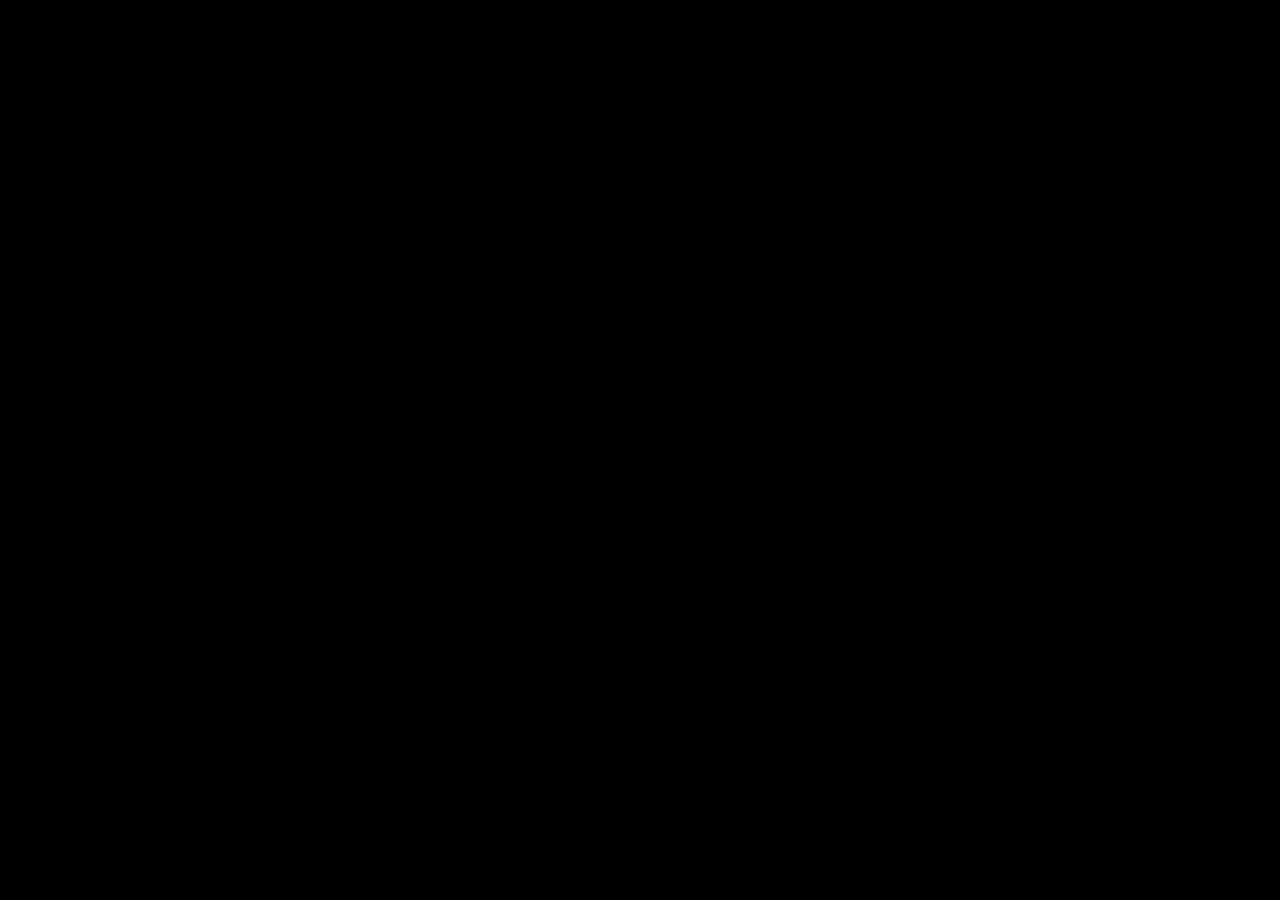
==== Weather App/index.html @ 96bf2ae1 "Add files via upload" ====
<!DOCTYPE html>
<html lang="en">
<head>
    <meta charset="UTF-8">
    <meta name="viewport" content="width=device-width, initial-scale=1.0">
    <title>Document</title>
    <link rel="stylesheet" href="style.css">
</head>
<body>
    
</body>
</html>
---- Weather App/style.css ----
*{
    margin: auto;
    padding: 0;
    font-family: 'Poppins', sans-serif;
    box-sizing: border-box;
}

body{
    background-color: black;
}
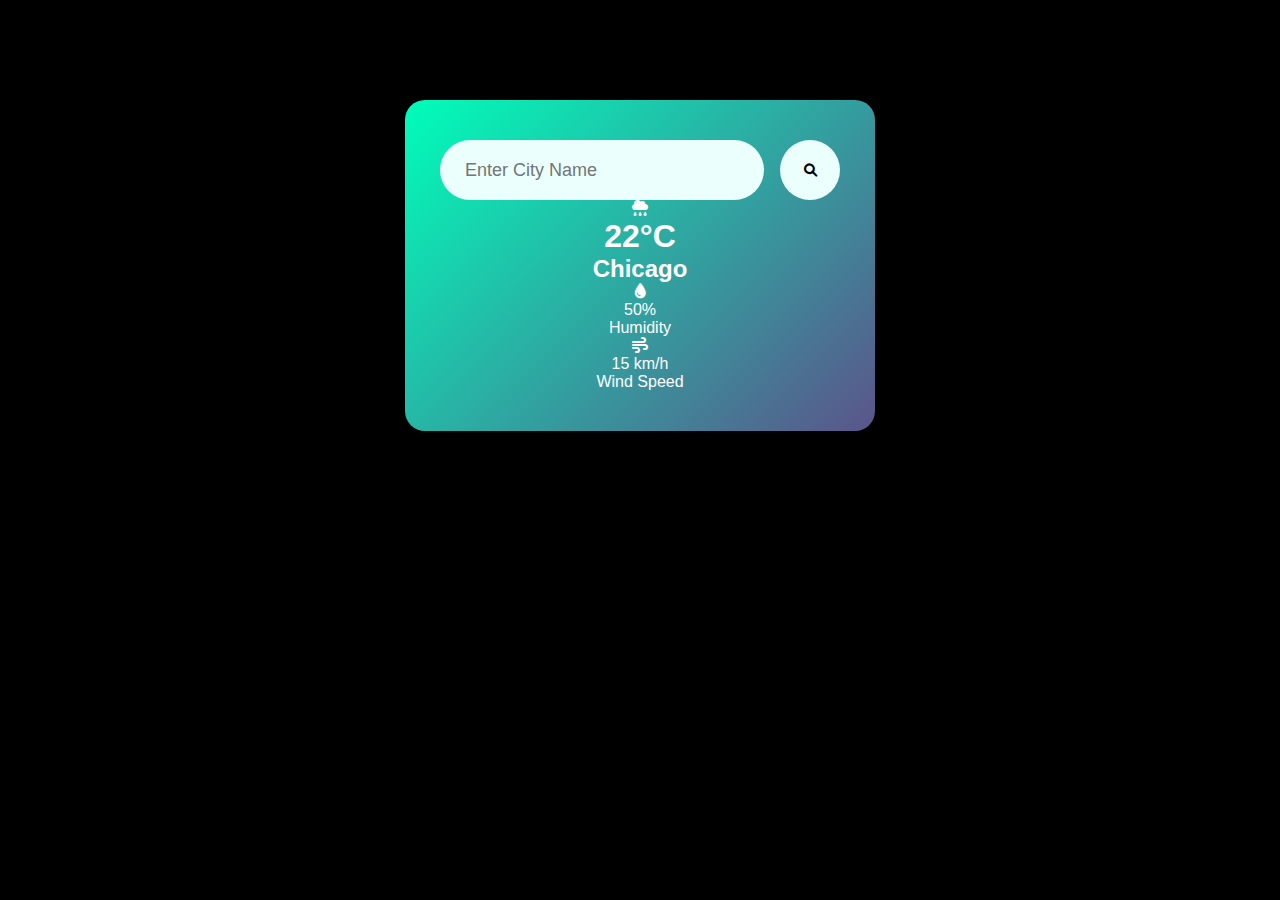
==== commit 3e1f24bc: "initial divs" ====
--- a/Weather App/index.html
+++ b/Weather App/index.html
@@ -5,8 +5,36 @@
     <meta name="viewport" content="width=device-width, initial-scale=1.0">
     <title>Document</title>
     <link rel="stylesheet" href="style.css">
+    <link rel="stylesheet" href="https://cdnjs.cloudflare.com/ajax/libs/font-awesome/6.0.0-beta3/css/all.min.css">
 </head>
 <body>
+<div class="card" >
+    <div class="search">
+        <input type="text" placeholder="Enter City Name" spellcheck="false">
+        <button><i class="fa-solid fa-magnifying-glass"></i></button>
+    </div>
+    <div class="weather">
+        <i class="fa-solid fa-cloud-rain" class="weather-icon"></i>
+        <h1 class="temp">22°C</h1>
+        <h2 class="city">Chicago</h2>
+        <div class="details">
+            <div class="col">
+                <i class="fa-solid fa-droplet"></i>
+                <div>
+                    <p class="humidity">50%</p>
+                    <p>Humidity</p>
+                </div>
+            </div>
+            <div class="col">
+                <i class="fa-solid fa-wind"></i>
+                <div>
+                    <p class="wind">15 km/h</p>
+                    <p>Wind Speed</p>
+                </div>
+            </div>
+        </div>
+    </div>
+</div>
     
 </body>
-</html>+</html>
--- a/Weather App/style.css
+++ b/Weather App/style.css
@@ -1,5 +1,5 @@
 *{
-    margin: auto;
+    margin: 0;
     padding: 0;
     font-family: 'Poppins', sans-serif;
     box-sizing: border-box;
@@ -7,4 +7,54 @@
 
 body{
     background-color: black;
+}
+
+.card{
+    width: 90%;
+    max-width: 470px;
+    background: linear-gradient(135deg, #00feba, #5b548a);
+    color: #fff;
+    margin: 100px auto 0;
+    border-radius: 20px;
+    padding: 40px 35px;
+    text-align: center;
+}
+
+.search{
+    width:100%;
+    display: flex;
+    align-items: center;
+    justify-content: space-between;
+}
+
+.search input{
+    border: 0;
+    outline: 0;
+    background: #ebfffc;
+    color: #555;
+    padding: 10px 25px;
+    height: 60px;
+    border-radius: 30px;
+    flex: 1;
+    margin-right: 16px;
+    font-size: 18px;    
+}
+
+.search button{
+    border: 0;
+    outline: 0;
+    background: #ebfffc;
+    border-radius: 50%;
+    width: 60px;
+    height: 60px;
+    cursor: pointer;
+}
+
+.search button img{
+    width: 16px;
+}
+
+.weather-icon{
+    height: 120px;
+    margin-bottom: 20px;
 }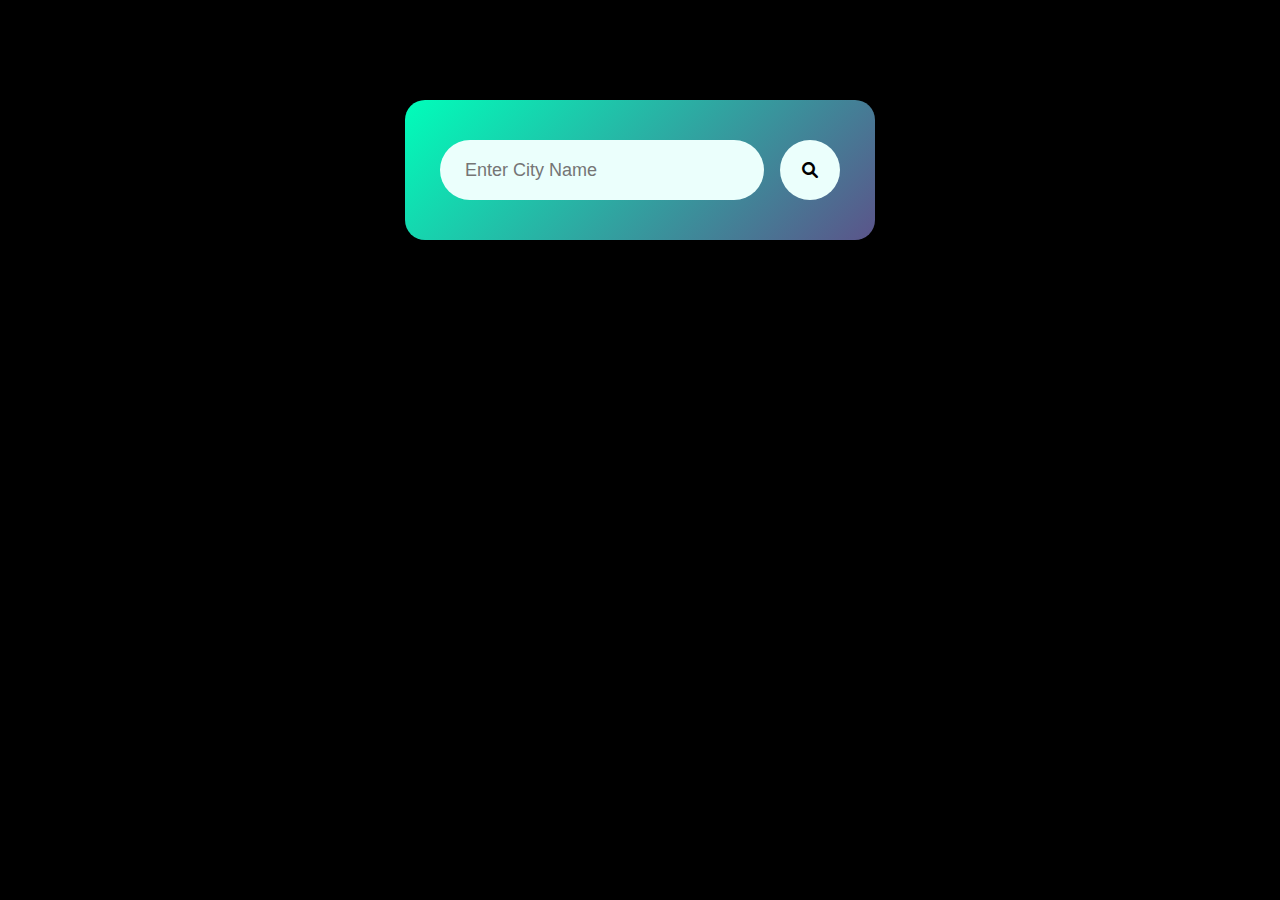
==== commit ec1ea707: "Added forecast capability" ====
--- a/Weather App/index.html
+++ b/Weather App/index.html
@@ -3,38 +3,178 @@
 <head>
     <meta charset="UTF-8">
     <meta name="viewport" content="width=device-width, initial-scale=1.0">
-    <title>Document</title>
+    <title>Weather App</title>
     <link rel="stylesheet" href="style.css">
     <link rel="stylesheet" href="https://cdnjs.cloudflare.com/ajax/libs/font-awesome/6.0.0-beta3/css/all.min.css">
 </head>
 <body>
-<div class="card" >
-    <div class="search">
-        <input type="text" placeholder="Enter City Name" spellcheck="false">
-        <button><i class="fa-solid fa-magnifying-glass"></i></button>
-    </div>
-    <div class="weather">
-        <i class="fa-solid fa-cloud-rain" class="weather-icon"></i>
-        <h1 class="temp">22°C</h1>
-        <h2 class="city">Chicago</h2>
-        <div class="details">
-            <div class="col">
-                <i class="fa-solid fa-droplet"></i>
-                <div>
-                    <p class="humidity">50%</p>
-                    <p>Humidity</p>
+    <div class="card">
+        <div class="search">
+            <input type="text" placeholder="Enter City Name" spellcheck="false">
+            <button><i class="fa-solid fa-magnifying-glass"></i></button>
+        </div>
+        <div class="weather" style="display: none;">
+            <i class="fa-solid fa-cloud-rain weather-icon"></i>
+            <h1 class="temp">22°C</h1>
+            <h2 class="city">Chicago</h2>
+            <div class="details">
+                <div class="col">
+                    <i class="fa-solid fa-droplet"></i>
+                    <div>
+                        <p class="humidity">50%</p>
+                        <p>Humidity</p>
+                    </div>
+                </div>
+                <div class="col">
+                    <i class="fa-solid fa-wind"></i>
+                    <div>
+                        <p class="wind">15 km/h</p>
+                        <p>Wind Speed</p>
+                    </div>
                 </div>
             </div>
-            <div class="col">
-                <i class="fa-solid fa-wind"></i>
-                <div>
-                    <p class="wind">15 km/h</p>
-                    <p>Wind Speed</p>
-                </div>
+            <div class="forecast">
+                <h3>5-Day Forecast</h3>
+                <div class="forecast-container"></div>
+            </div>
+            <div class="advice">
+                <h3>Weather Advice</h3>
+                <p class="advice-text"></p>
             </div>
         </div>
     </div>
-</div>
-    
+
+    <script>
+        const apiKey = "063bb3f17cf699dffe09544868e71288";
+        const apiUrl = "https://api.openweathermap.org/data/2.5/weather?units=metric&q=";
+        const forecastUrl = "https://api.openweathermap.org/data/2.5/forecast?units=metric&q=";
+
+        const searchBox = document.querySelector(".search input");
+        const searchBtn = document.querySelector(".search button");
+        const weatherIcon = document.querySelector(".weather-icon");
+        const weatherDiv = document.querySelector(".weather");
+        const forecastContainer = document.querySelector(".forecast-container");
+        const adviceText = document.querySelector(".advice-text"); // Fixed variable name
+
+        function getWeatherAdvice(temp, condition) {
+            let advice = "";
+
+            // Temperature based advice 
+            if (temp <= 0) {
+                advice += "❄️ It's freezing! Wear warm layers, gloves, and a heavy coat. Stay indoors when possible.\n";
+            } else if (temp <= 10) {
+                advice += "🧥 It's cold. Wear a warm coat and consider a scarf and gloves.\n";
+            } else if (temp <= 20) {
+                advice += "👕 Mild temperatures. A light jacket or sweater should be comfortable.\n";
+            } else if (temp <= 30) {
+                advice += "☀️ Warm weather! Light clothing is recommended. Stay hydrated.\n";
+            } else { 
+                advice += "🔥 Very hot! Wear light, breathable clothing. Stay hydrated and avoid extended sun exposure.\n"; // Fixed duplicate += 
+            }
+            
+            // Condition-based advice
+            switch(condition.toLowerCase()) {
+                case 'rain':
+                    advice += "☔ Bring an umbrella and wear waterproof shoes.\n";
+                    break;
+                case 'snow':
+                    advice += "❄️ Watch for icy conditions. Wear non-slip boots.\n";
+                    break; // Added missing break
+                case 'thunderstorm':
+                    advice += "⚡ Stay indoors if possible as well as Avoid open areas.\n";
+                    break; // Added missing break
+                case 'clear':
+                    advice += "😎 Its a Good day for outdoor activities! Don't forget your sunscreen!";
+                    break;
+            }
+
+            return advice;
+        }
+
+        function getWeatherIcon(condition) {
+            switch(condition.toLowerCase()) { // Added toLowerCase() for consistency
+                case 'clouds': return "fa-cloud";
+                case 'clear': return "fa-sun";
+                case 'rain': return "fa-cloud-rain";
+                case 'drizzle': return "fa-cloud-rain";
+                case 'mist': return "fa-smog";
+                case 'snow': return "fa-snowflake";
+                case 'thunderstorm': return "fa-bolt";
+                default: return "fa-cloud";
+            }
+        }
+
+        async function checkWeather(city) {
+            try {
+                if (!city) {
+                    alert("Please enter a city name");
+                    return;
+                }
+
+                // Get current weather
+                const weatherResponse = await fetch(apiUrl + city + `&appid=${apiKey}`);
+                const weatherData = await weatherResponse.json(); // Changed variable name for clarity
+
+                if (weatherData.cod === "404") {
+                    alert("City not found");
+                    return;
+                }
+
+                // Update weather information
+                document.querySelector(".city").innerHTML = weatherData.name;
+                document.querySelector(".temp").innerHTML = Math.round(weatherData.main.temp) + "°C";
+                document.querySelector(".humidity").innerHTML = weatherData.main.humidity + "%";
+                document.querySelector(".wind").innerHTML = weatherData.wind.speed + " km/h";
+
+                // Update weather icon
+                const weatherCondition = weatherData.weather[0].main;
+                weatherIcon.className = `fa-solid ${getWeatherIcon(weatherCondition)} weather-icon`;
+
+                // Get and display advice 
+                const advice = getWeatherAdvice(weatherData.main.temp, weatherCondition);
+                adviceText.innerHTML = advice;
+
+                // Get forecast 
+                const forecastResponse = await fetch(forecastUrl + city + `&appid=${apiKey}`);
+                const forecastData = await forecastResponse.json(); // Fixed typo in variable name
+
+                // Display forecast 
+                forecastContainer.innerHTML = '';
+                const dailyForecasts = forecastData.list.filter(item => item.dt_txt.includes('12:00:00')).slice(0, 5);
+
+                dailyForecasts.forEach(day => {
+                    const date = new Date(day.dt * 1000);
+                    const dayName = date.toLocaleDateString('en-US', {weekday: 'short'}); // Fixed typo in method name
+                    const icon = getWeatherIcon(day.weather[0].main);
+
+                    forecastContainer.innerHTML += `
+                        <div class="forecast-day">
+                            <p>${dayName}</p>
+                            <i class="fa-solid ${icon}"></i>
+                            <p>${Math.round(day.main.temp)}°C</p>
+                        </div>
+                    `; // Fixed template literal syntax
+                });
+
+                // Show the weather div
+                weatherDiv.style.display = "block";
+
+            } catch (error) {
+                console.error('Error:', error);
+                alert("An error occurred while fetching weather data");
+            }
+        }
+
+        // Event listeners
+        searchBtn.addEventListener("click", () => {
+            checkWeather(searchBox.value);
+        });
+
+        searchBox.addEventListener("keypress", (event) => {
+            if (event.key === "Enter") {
+                checkWeather(searchBox.value);
+            }
+        });
+    </script>
 </body>
-</html>
+</html>--- a/Weather App/style.css
+++ b/Weather App/style.css
@@ -1,15 +1,15 @@
-*{
+* {
     margin: 0;
     padding: 0;
     font-family: 'Poppins', sans-serif;
     box-sizing: border-box;
 }
 
-body{
+body {
     background-color: black;
 }
 
-.card{
+.card {
     width: 90%;
     max-width: 470px;
     background: linear-gradient(135deg, #00feba, #5b548a);
@@ -20,14 +20,14 @@
     text-align: center;
 }
 
-.search{
-    width:100%;
+.search {
+    width: 100%;
     display: flex;
     align-items: center;
     justify-content: space-between;
 }
 
-.search input{
+.search input {
     border: 0;
     outline: 0;
     background: #ebfffc;
@@ -40,7 +40,7 @@
     font-size: 18px;    
 }
 
-.search button{
+.search button {
     border: 0;
     outline: 0;
     background: #ebfffc;
@@ -50,11 +50,98 @@
     cursor: pointer;
 }
 
-.search button img{
-    width: 16px;
+.search button i {
+    font-size: 16px;
 }
 
-.weather-icon{
-    height: 120px;
-    margin-bottom: 20px;
+.weather i.weather-icon {
+    font-size: 80px;
+    margin-top: 30px;
+}
+
+.weather .temp {
+    font-size: 40px;
+    font-weight: 400;
+    margin-top: 2px;
+}
+
+.weather .city {
+    font-size: 30px;
+    font-weight: 400;
+    margin-top: 0px;
+}
+
+.details {
+    display: flex;
+    align-items: center;
+    justify-content: space-between;
+    padding: 0 20px;
+    margin-top: 50px;
+}
+
+.col {
+    display: flex;
+    align-items: center;
+    text-align: left;
+}
+
+.col i {
+    font-size: 40px;
+    margin-right: 10px;
+}
+
+.humidity, .wind{
+    font-size: 28px;
+    margin-top: -6px;
+}
+
+/*Added CSS for forecast and advice sections*/
+.forecast {
+    margin-top: 30px;
+    padding-top: 20px;
+    border-top: 1px solid rgba(255, 255, 255, 0.5);
+}
+
+.forecast h3 {
+    margin-bottom: 15px;
+}
+
+.forecast-container {
+    display: flex;
+    justify-content: space-between;
+    overflow: auto;
+    padding: 10px 0;
+}
+
+.forecast-day {
+    min-width: 100px;
+    padding: 10px;
+    text-align: center;
+    background: rgba(255, 255, 255, 0.1);
+    border-radius: 10px;
+    margin-right: 10px;
+}
+
+.forecast-day {
+    font-size: 24px;
+    margin: 5px 0;
+}
+
+.advice {
+    margin-top: 30px;
+    padding: 20px;
+    background: rgba(255, 255, 255, 0.1);
+    border-radius: 10px;
+    text-align: left; 
+}
+
+.advice h3 {
+    margin-bottom: 10px ;
+}
+
+.advice p {
+    margin-bottom: 5px;
+    font-size: 14px;
+    line-height: 1.4;
+
 }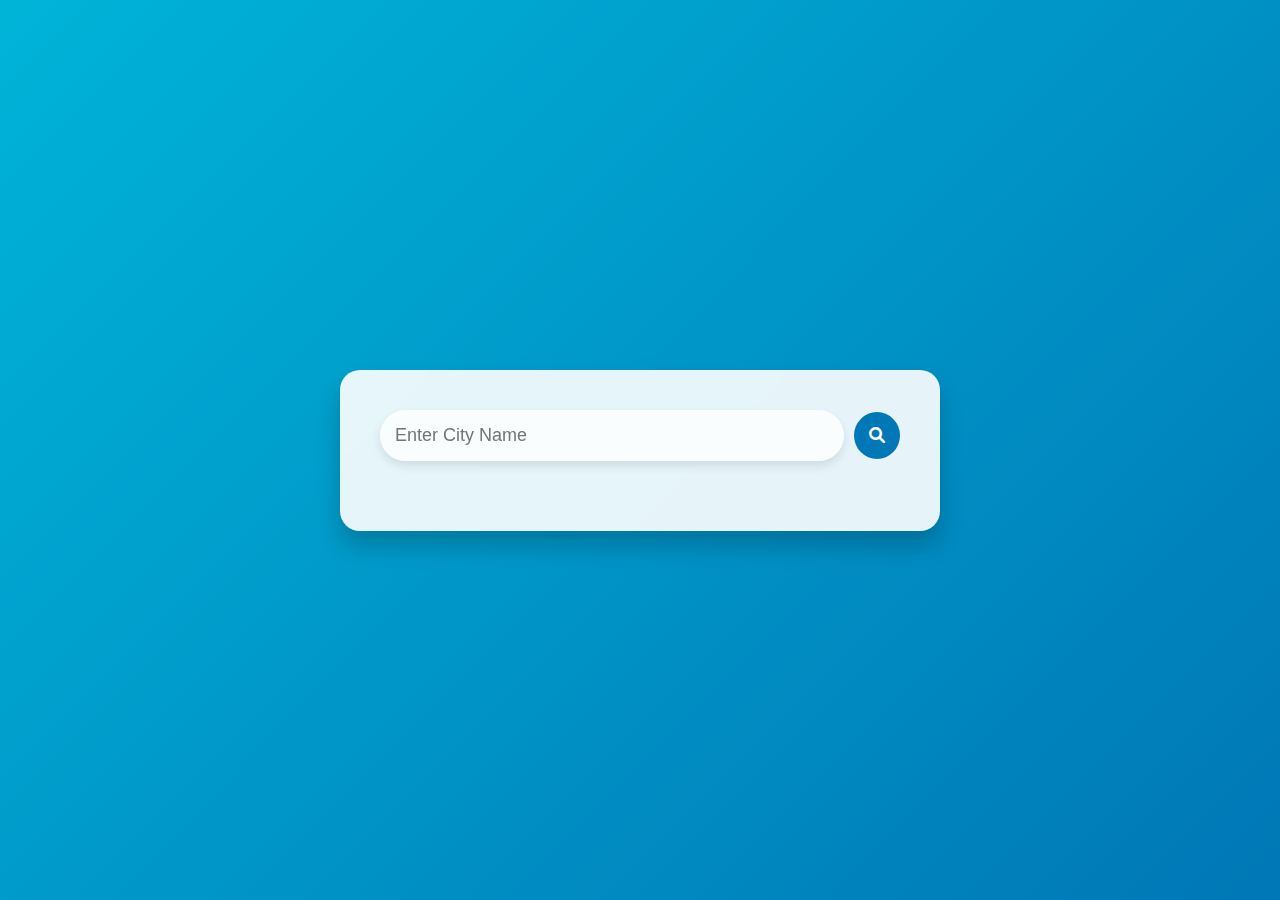
==== commit c51dafd9: "Separated the js from the html and improved the ui" ====
--- a/Weather App/index.html
+++ b/Weather App/index.html
@@ -3,17 +3,19 @@
 <head>
     <meta charset="UTF-8">
     <meta name="viewport" content="width=device-width, initial-scale=1.0">
-    <title>Weather App</title>
+    <title>Dynamic Weather Dashboard</title>
+    <link rel="stylesheet" href="https://cdnjs.cloudflare.com/ajax/libs/font-awesome/6.0.0-beta3/css/all.min.css">
     <link rel="stylesheet" href="style.css">
-    <link rel="stylesheet" href="https://cdnjs.cloudflare.com/ajax/libs/font-awesome/6.0.0-beta3/css/all.min.css">
 </head>
 <body>
+    <div class="loading"></div>
     <div class="card">
         <div class="search">
             <input type="text" placeholder="Enter City Name" spellcheck="false">
             <button><i class="fa-solid fa-magnifying-glass"></i></button>
         </div>
         <div class="weather" style="display: none;">
+            <div class="weather-alert"></div>
             <i class="fa-solid fa-cloud-rain weather-icon"></i>
             <h1 class="temp">22°C</h1>
             <h2 class="city">Chicago</h2>
@@ -43,138 +45,6 @@
             </div>
         </div>
     </div>
-
-    <script>
-        const apiKey = "063bb3f17cf699dffe09544868e71288";
-        const apiUrl = "https://api.openweathermap.org/data/2.5/weather?units=metric&q=";
-        const forecastUrl = "https://api.openweathermap.org/data/2.5/forecast?units=metric&q=";
-
-        const searchBox = document.querySelector(".search input");
-        const searchBtn = document.querySelector(".search button");
-        const weatherIcon = document.querySelector(".weather-icon");
-        const weatherDiv = document.querySelector(".weather");
-        const forecastContainer = document.querySelector(".forecast-container");
-        const adviceText = document.querySelector(".advice-text"); // Fixed variable name
-
-        function getWeatherAdvice(temp, condition) {
-            let advice = "";
-
-            // Temperature based advice 
-            if (temp <= 0) {
-                advice += "❄️ It's freezing! Wear warm layers, gloves, and a heavy coat. Stay indoors when possible.\n";
-            } else if (temp <= 10) {
-                advice += "🧥 It's cold. Wear a warm coat and consider a scarf and gloves.\n";
-            } else if (temp <= 20) {
-                advice += "👕 Mild temperatures. A light jacket or sweater should be comfortable.\n";
-            } else if (temp <= 30) {
-                advice += "☀️ Warm weather! Light clothing is recommended. Stay hydrated.\n";
-            } else { 
-                advice += "🔥 Very hot! Wear light, breathable clothing. Stay hydrated and avoid extended sun exposure.\n"; // Fixed duplicate += 
-            }
-            
-            // Condition-based advice
-            switch(condition.toLowerCase()) {
-                case 'rain':
-                    advice += "☔ Bring an umbrella and wear waterproof shoes.\n";
-                    break;
-                case 'snow':
-                    advice += "❄️ Watch for icy conditions. Wear non-slip boots.\n";
-                    break; // Added missing break
-                case 'thunderstorm':
-                    advice += "⚡ Stay indoors if possible as well as Avoid open areas.\n";
-                    break; // Added missing break
-                case 'clear':
-                    advice += "😎 Its a Good day for outdoor activities! Don't forget your sunscreen!";
-                    break;
-            }
-
-            return advice;
-        }
-
-        function getWeatherIcon(condition) {
-            switch(condition.toLowerCase()) { // Added toLowerCase() for consistency
-                case 'clouds': return "fa-cloud";
-                case 'clear': return "fa-sun";
-                case 'rain': return "fa-cloud-rain";
-                case 'drizzle': return "fa-cloud-rain";
-                case 'mist': return "fa-smog";
-                case 'snow': return "fa-snowflake";
-                case 'thunderstorm': return "fa-bolt";
-                default: return "fa-cloud";
-            }
-        }
-
-        async function checkWeather(city) {
-            try {
-                if (!city) {
-                    alert("Please enter a city name");
-                    return;
-                }
-
-                // Get current weather
-                const weatherResponse = await fetch(apiUrl + city + `&appid=${apiKey}`);
-                const weatherData = await weatherResponse.json(); // Changed variable name for clarity
-
-                if (weatherData.cod === "404") {
-                    alert("City not found");
-                    return;
-                }
-
-                // Update weather information
-                document.querySelector(".city").innerHTML = weatherData.name;
-                document.querySelector(".temp").innerHTML = Math.round(weatherData.main.temp) + "°C";
-                document.querySelector(".humidity").innerHTML = weatherData.main.humidity + "%";
-                document.querySelector(".wind").innerHTML = weatherData.wind.speed + " km/h";
-
-                // Update weather icon
-                const weatherCondition = weatherData.weather[0].main;
-                weatherIcon.className = `fa-solid ${getWeatherIcon(weatherCondition)} weather-icon`;
-
-                // Get and display advice 
-                const advice = getWeatherAdvice(weatherData.main.temp, weatherCondition);
-                adviceText.innerHTML = advice;
-
-                // Get forecast 
-                const forecastResponse = await fetch(forecastUrl + city + `&appid=${apiKey}`);
-                const forecastData = await forecastResponse.json(); // Fixed typo in variable name
-
-                // Display forecast 
-                forecastContainer.innerHTML = '';
-                const dailyForecasts = forecastData.list.filter(item => item.dt_txt.includes('12:00:00')).slice(0, 5);
-
-                dailyForecasts.forEach(day => {
-                    const date = new Date(day.dt * 1000);
-                    const dayName = date.toLocaleDateString('en-US', {weekday: 'short'}); // Fixed typo in method name
-                    const icon = getWeatherIcon(day.weather[0].main);
-
-                    forecastContainer.innerHTML += `
-                        <div class="forecast-day">
-                            <p>${dayName}</p>
-                            <i class="fa-solid ${icon}"></i>
-                            <p>${Math.round(day.main.temp)}°C</p>
-                        </div>
-                    `; // Fixed template literal syntax
-                });
-
-                // Show the weather div
-                weatherDiv.style.display = "block";
-
-            } catch (error) {
-                console.error('Error:', error);
-                alert("An error occurred while fetching weather data");
-            }
-        }
-
-        // Event listeners
-        searchBtn.addEventListener("click", () => {
-            checkWeather(searchBox.value);
-        });
-
-        searchBox.addEventListener("keypress", (event) => {
-            if (event.key === "Enter") {
-                checkWeather(searchBox.value);
-            }
-        });
-    </script>
+    <script src="weather.js"></script>
 </body>
-</html>+</html>
--- a/Weather App/style.css
+++ b/Weather App/style.css
@@ -1,57 +1,73 @@
 * {
     margin: 0;
     padding: 0;
-    font-family: 'Poppins', sans-serif;
+    font-family: 'Segoe UI', Tahoma, Geneva, Verdana, sans-serif;
     box-sizing: border-box;
 }
 
 body {
-    background-color: black;
+    background: linear-gradient(135deg, #00b4d8, #0077b6);
+    min-height: 100vh;
+    display: flex;
+    justify-content: center;
+    align-items: center;
+    padding: 20px;
 }
 
 .card {
-    width: 90%;
-    max-width: 470px;
-    background: linear-gradient(135deg, #00feba, #5b548a);
-    color: #fff;
-    margin: 100px auto 0;
+    background: rgba(255, 255, 255, 0.9);
+    backdrop-filter: blur(10px);
+    padding: 40px;
     border-radius: 20px;
-    padding: 40px 35px;
-    text-align: center;
+    box-shadow: 0 15px 25px rgba(0, 0, 0, 0.2);
+    max-width: 600px;
+    width: 100%;
+    transition: transform 0.3s ease;
+}
+
+.card:hover {
+    transform: translateY(-5px);
 }
 
 .search {
-    width: 100%;
     display: flex;
     align-items: center;
-    justify-content: space-between;
+    gap: 10px;
+    margin-bottom: 30px;
 }
 
 .search input {
-    border: 0;
-    outline: 0;
-    background: #ebfffc;
-    color: #555;
-    padding: 10px 25px;
-    height: 60px;
+    flex: 1;
+    padding: 15px;
+    border: none;
+    outline: none;
+    font-size: 18px;
+    background: rgba(255, 255, 255, 0.8);
     border-radius: 30px;
-    flex: 1;
-    margin-right: 16px;
-    font-size: 18px;    
+    box-shadow: 0 5px 10px rgba(0, 0, 0, 0.1); 
 }
 
 .search button {
-    border: 0;
-    outline: 0;
-    background: #ebfffc;
+    padding: 15px;
+    border: none;
     border-radius: 50%;
-    width: 60px;
-    height: 60px;
     cursor: pointer;
+    background: #0077b6;
+    color: white;
+    transition: 0.3s;
+}
+
+.search button:hover {
+    background: #023e8a;
+    transform: scale(1.1);
 }
 
 .search button i {
     font-size: 16px;
+}
+
+.weather {
+    text-align: center;
 }
 
 .weather i.weather-icon {
@@ -60,34 +76,36 @@
 }
 
 .weather .temp {
-    font-size: 40px;
-    font-weight: 400;
-    margin-top: 2px;
+    font-size: 48px;
+    font-weight: 600;
+    margin: 10px 0 ;
+    color: #023e8a;
 }
 
 .weather .city {
     font-size: 30px;
-    font-weight: 400;
-    margin-top: 0px;
+    margin-bottom: 20px;
+    color: #333;
 }
 
 .details {
     display: flex;
+    justify-content: space-around;
+    margin: 30px 0;
+    padding: 20px;
+    background: rgba(255, 255, 255, 0.8);
+    border-radius: 15px;
+}
+
+.col {
+    display: flex;
     align-items: center;
-    justify-content: space-between;
-    padding: 0 20px;
-    margin-top: 50px;
-}
-
-.col {
-    display: flex;
-    align-items: center;
-    text-align: left;
+    gap: 10px;
 }
 
 .col i {
-    font-size: 40px;
-    margin-right: 10px;
+    font-size: 24px;
+    color: #0077b6;
 }
 
 .humidity, .wind{
@@ -98,33 +116,37 @@
 /*Added CSS for forecast and advice sections*/
 .forecast {
     margin-top: 30px;
-    padding-top: 20px;
-    border-top: 1px solid rgba(255, 255, 255, 0.5);
+    padding: 20px;
+    background: rgba(255, 255, 255, 0.8);
+    border-radius: 15px;
 }
 
 .forecast h3 {
     margin-bottom: 15px;
+    color: #023e8a;
 }
 
 .forecast-container {
     display: flex;
     justify-content: space-between;
+    gap: 10px;
     overflow: auto;
     padding: 10px 0;
 }
 
 .forecast-day {
+    flex: 1;
     min-width: 100px;
     padding: 10px;
     text-align: center;
-    background: rgba(255, 255, 255, 0.1);
+    background: rgba(255, 255, 255, 0.8);
     border-radius: 10px;
-    margin-right: 10px;
-}
-
-.forecast-day {
-    font-size: 24px;
-    margin: 5px 0;
+    transition: 0.3s;
+}
+
+.forecast-day:hover {
+    transform: scale(1.05);
+    background: rgba(255, 255, 255, 0.9);
 }
 
 .advice {
@@ -144,4 +166,68 @@
     font-size: 14px;
     line-height: 1.4;
 
-}+}
+
+.weather-alert {
+    background: #ff4d4d;
+    color: white;
+    padding: 10px;
+    border-radius: 10px;
+    margin-top: 20px;
+    display: none;
+}
+
+.loading:after {
+    position: absolute;
+    top: 50%;
+    left: 50%;
+    transform: translate(-50%, -50%);
+    display: none;
+}
+
+.loading {
+    content: '';
+    display: block;
+    width: 40px;
+    border-radius: 50%;
+    border: 6px solid #fff;
+    border-color: #fff transparent #fff transparent;
+    animation: loading 1.2s linear infinite;
+
+}
+
+/* Animations */
+@keyframes float {
+    0% {transform: translateY(0px); }
+    50% {transform: translateY(-10px); }
+    100% {transform: translateY(0px); }
+}
+
+@keyframes loading {
+    0% {transform: rotate(0deg); }
+    100% {transform: rotate(360deg); }
+}
+
+/* Media Queries */
+@media (max-width: 480px){
+    .card {
+        padding: 20px;
+    }
+    .forecast-container {
+        flex-direction: column;
+        gap: 15px;
+    }
+    .forecast-day{
+        padding: 15px;
+    }
+    .temp {
+        font-size: 36px;
+    }
+    .city {
+        font-size: 24px;
+    }
+    .details {
+        flex-direction: column;
+        gap: 15px;
+    }
+}
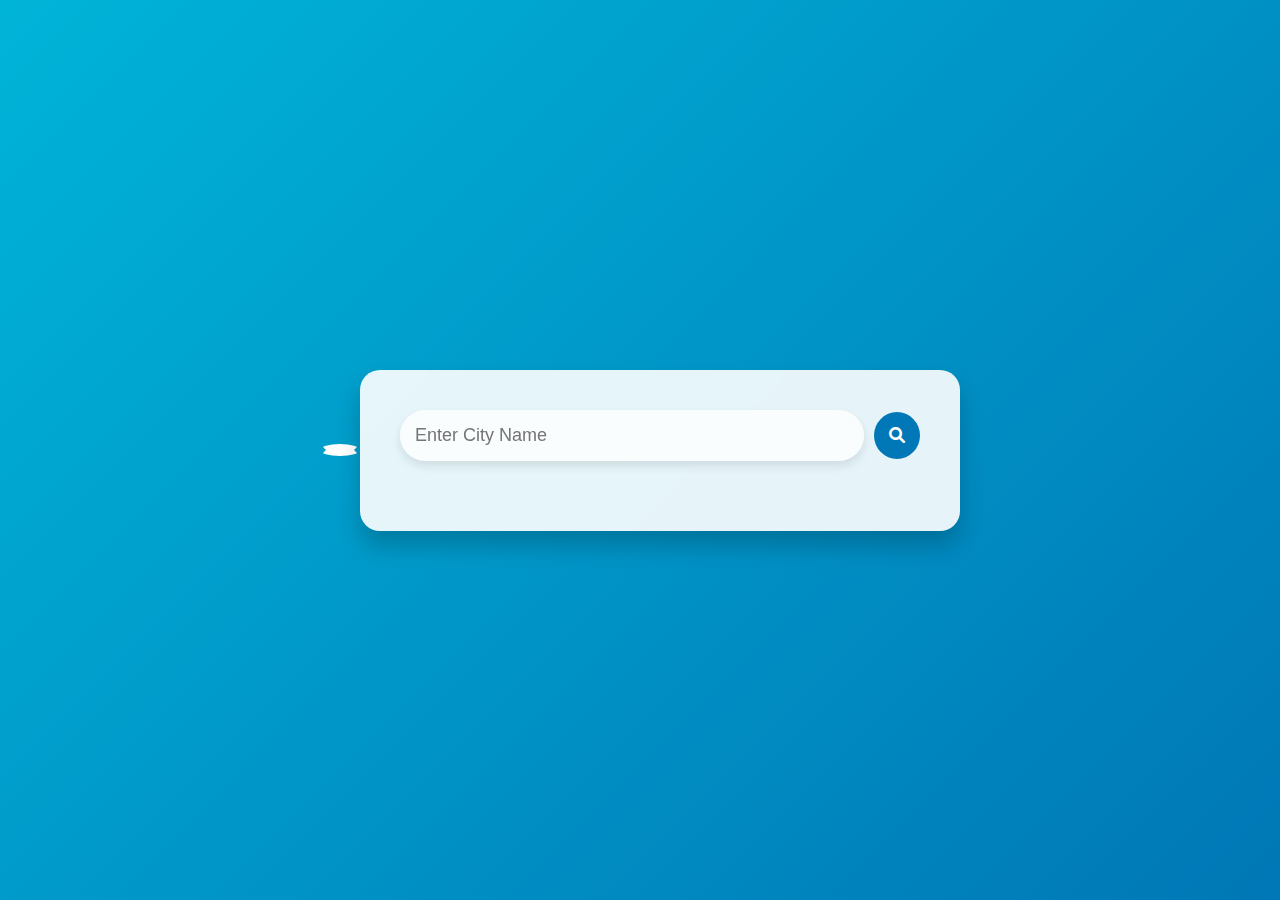
==== commit f46ac599: "Improved search functinality" ====
--- a/Weather App/index.html
+++ b/Weather App/index.html
@@ -11,7 +11,8 @@
     <div class="loading"></div>
     <div class="card">
         <div class="search">
-            <input type="text" placeholder="Enter City Name" spellcheck="false">
+            <input type="text" id="location-search" placeholder="Enter City Name" spellcheck="false">
+            <div id="search-suggestions" class="search-suggestions"></div>
             <button><i class="fa-solid fa-magnifying-glass"></i></button>
         </div>
         <div class="weather" style="display: none;">
--- a/Weather App/style.css
+++ b/Weather App/style.css
@@ -30,10 +30,48 @@
 }
 
 .search {
+    position: relative;
     display: flex;
     align-items: center;
     gap: 10px;
     margin-bottom: 30px;
+}
+
+.search-suggestions {
+    position:absolute;
+    top:100%;
+    left: 0;
+    right: 0;
+    background: white;
+    border-radius: 10px;
+    margin-top: 5px;
+    box-shadow: 0 4px 6px rgba(0, 0, 0, 0.1);
+    display: none;
+    z-index: 1000;
+    max-height: 200px;
+    overflow-y: auto;
+
+}
+
+.suggestion-item {
+    padding: 10px;
+    cursor: pointer;
+    display: flex;
+    align-items: center;
+    gap: 10px;
+}
+
+.suggestion-item:hover {
+    background: rgba(0, 119, 182, 0.1);
+}
+
+.suggestion-item .location-name {
+    font-weight: 500;
+}
+
+.suggestion-item .location-detail {
+    font-size: 0.8em;
+    color: #666;
 }
 
 .search input {
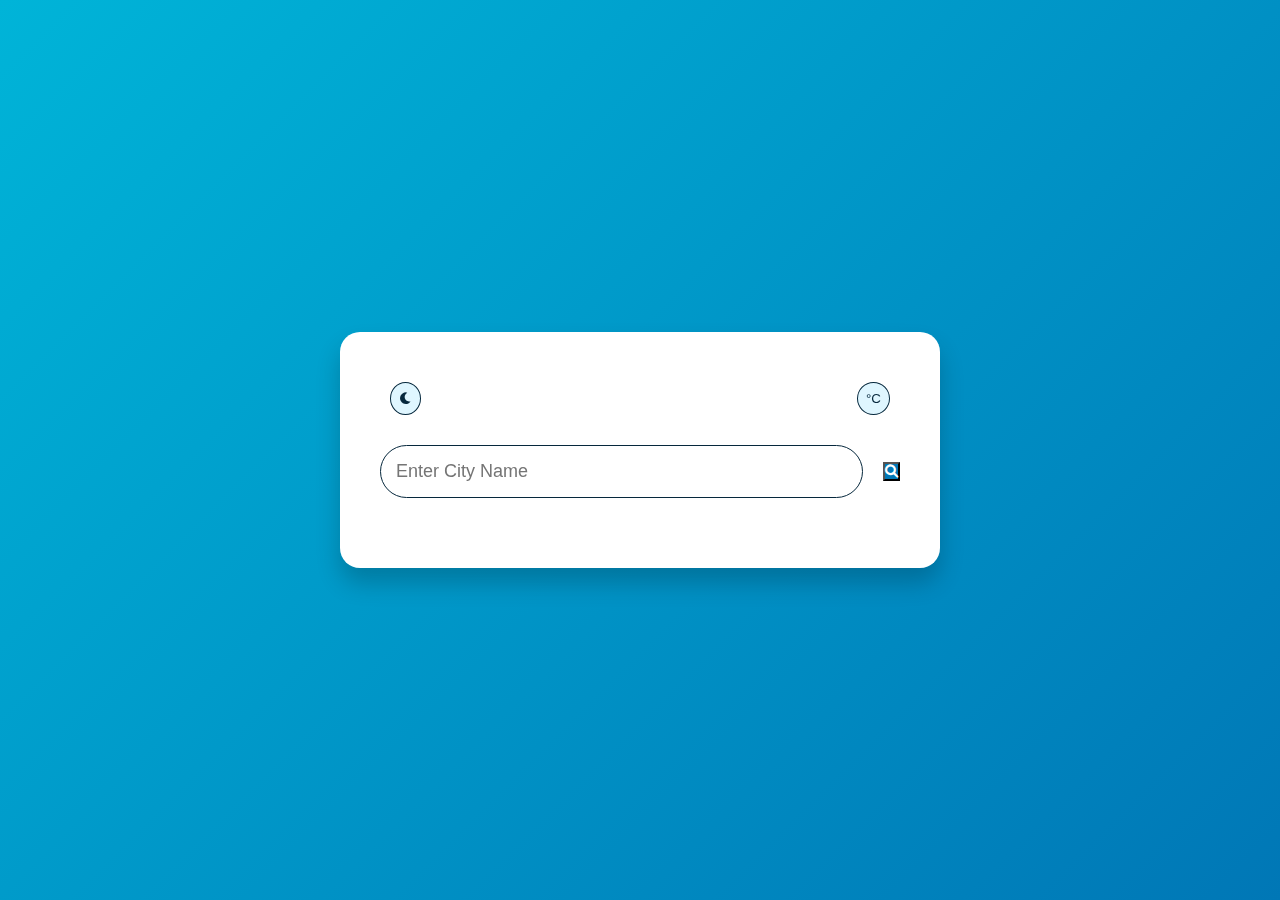
==== commit 2690978a: "added dark mode functionality and different temp units" ====
--- a/Weather App/index.html
+++ b/Weather App/index.html
@@ -3,24 +3,39 @@
 <head>
     <meta charset="UTF-8">
     <meta name="viewport" content="width=device-width, initial-scale=1.0">
-    <title>Dynamic Weather Dashboard</title>
+    <title>Weather Guide</title>
     <link rel="stylesheet" href="https://cdnjs.cloudflare.com/ajax/libs/font-awesome/6.0.0-beta3/css/all.min.css">
     <link rel="stylesheet" href="style.css">
 </head>
 <body>
     <div class="loading"></div>
     <div class="card">
+        <div class="theme-toggle">
+            <button id="theme-switch">
+                <i class="fa-solid fa-moon"></i>
+            </button>
+            <button id="unit-toggle">°C</button>
+        </div>
+        
         <div class="search">
             <input type="text" id="location-search" placeholder="Enter City Name" spellcheck="false">
             <div id="search-suggestions" class="search-suggestions"></div>
             <button><i class="fa-solid fa-magnifying-glass"></i></button>
         </div>
+
         <div class="weather" style="display: none;">
-            <div class="weather-alert"></div>
-            <i class="fa-solid fa-cloud-rain weather-icon"></i>
+            <i class="fa-solid fa-cloud weather-icon"></i>
             <h1 class="temp">22°C</h1>
-            <h2 class="city">Chicago</h2>
+            <h2 class="city">City</h2>
+
             <div class="details">
+                <div class="col">
+                    <i class="fa-solid fa-temperature-half"></i>
+                    <div>
+                        <p class="feels-like">22°C</p>
+                        <p>Feels Like</p>
+                    </div>
+                </div>
                 <div class="col">
                     <i class="fa-solid fa-droplet"></i>
                     <div>
@@ -36,16 +51,21 @@
                     </div>
                 </div>
             </div>
+
             <div class="forecast">
                 <h3>5-Day Forecast</h3>
                 <div class="forecast-container"></div>
             </div>
+
             <div class="advice">
                 <h3>Weather Advice</h3>
                 <p class="advice-text"></p>
             </div>
+
+            <div class="weather-alert"></div>
         </div>
     </div>
+
     <script src="weather.js"></script>
 </body>
-</html>
+</html>--- a/Weather App/style.css
+++ b/Weather App/style.css
@@ -5,6 +5,27 @@
     box-sizing: border-box;
 }
 
+
+:root {
+    --primary-color: #06283D;
+    --secondary-color: #DFF6FF;
+    --text-color: #333;
+    --background-color: #fff;
+    --accent-color: #0077b6;
+    --hover-color: #023e8a;
+}
+
+/* Dark theme variables */
+[data-theme="dark"] {
+    --primary-color: #DFF6FF;
+    --secondary-color: #06283D;
+    --text-color: #1a1a1a;
+    --background-color: #1a1a1a;
+    --accent-color: #00b4d8;
+    --hover-color: #0077b6;
+}
+
+
 body {
     background: linear-gradient(135deg, #00b4d8, #0077b6);
     min-height: 100vh;
@@ -12,6 +33,8 @@
     justify-content: center;
     align-items: center;
     padding: 20px;
+    color: var(--text-color);
+    transition: background 0.3s ease;
 }
 
 .card {
@@ -23,108 +46,144 @@
     max-width: 600px;
     width: 100%;
     transition: transform 0.3s ease;
-}
-
-.card:hover {
-    transform: translateY(-5px);
-}
-
+    background-color: var(--background-color);
+    color: var(--text-color);
+}
+
+.theme-toggle {
+    display: flex;
+    justify-content: space-between;
+    padding: 10px;
+    margin-bottom: 20px;
+}
+
+.search {
+    display: flex;
+    align-items: center;
+    gap: 10px;
+    margin-bottom: 30px;
+}
+
+
+.theme-toggle button {
+    background: var(--secondary-color);
+    border: 1px solid var(--primary-color);
+    border-radius: 50%;
+    padding: 8px;
+    cursor: pointer;
+    color: var(--primary-color);
+    transition: background 0.3s ease, transform 0.2s ease;
+}
+
+.theme-toggle button:hover {
+    transform: scale(1.1);
+    background: var(--primary-color);
+    color: var(--secondary-color);
+}
+
+.search button {
+    background: var(--accent-color);
+    color: white;
+    transition: background 0.3s ease, transform 0.2s ease;
+}
+
+.search button:hover {
+    background: var(--hover-color);
+    transform: scale(1.1);
+}
+
+.details, .forecast {
+    background: rgba(255, 255, 255, 0.8);
+    border-radius: 15px;
+    color: var(--text-color);
+}
+
+.forecast-day {
+    background: rgba(255, 255, 255, 0.8);
+    color: var(--text-color);
+}
+
+.advice {
+    background: rgba(255, 255, 255, 0.1);
+    color: var(--text-color);
+}
+
+/* Existing styles remain the same */
 .search {
     position: relative;
     display: flex;
     align-items: center;
     gap: 10px;
     margin-bottom: 30px;
-}
-
-.search-suggestions {
-    position:absolute;
-    top:100%;
-    left: 0;
-    right: 0;
-    background: white;
-    border-radius: 10px;
-    margin-top: 5px;
-    box-shadow: 0 4px 6px rgba(0, 0, 0, 0.1);
-    display: none;
-    z-index: 1000;
-    max-height: 200px;
-    overflow-y: auto;
-
-}
-
-.suggestion-item {
-    padding: 10px;
-    cursor: pointer;
-    display: flex;
-    align-items: center;
-    gap: 10px;
-}
-
-.suggestion-item:hover {
-    background: rgba(0, 119, 182, 0.1);
-}
-
-.suggestion-item .location-name {
-    font-weight: 500;
-}
-
-.suggestion-item .location-detail {
-    font-size: 0.8em;
-    color: #666;
 }
 
 .search input {
     flex: 1;
     padding: 15px;
-    border: none;
+    border: 1px solid var(--primary-color);
     outline: none;
     font-size: 18px;
     background: rgba(255, 255, 255, 0.8);
     border-radius: 30px;
-    box-shadow: 0 5px 10px rgba(0, 0, 0, 0.1); 
-}
-
-.search button {
-    padding: 15px;
-    border: none;
-    border-radius: 50%;
-    cursor: pointer;
-    background: #0077b6;
-    color: white;
-    transition: 0.3s;
-}
-
-.search button:hover {
-    background: #023e8a;
-    transform: scale(1.1);
-}
-
-.search button i {
-    font-size: 16px;
-}
-
+    color: var(--text-color);
+}
 .weather {
     text-align: center;
 }
 
-.weather i.weather-icon {
+
+.col {
+    display: flex;
+    align-items: center;
+    gap: 10px;
+    text-align: left;
+}
+
+.forecast, .advice {
+    text-align: center;
+    padding: 20px;
+    background: rgba(255, 255, 255, 0.8);
+    border-radius: 15px;
+    margin-top: 20px;
+}
+
+.forecast-container {
+    display: flex;
+    justify-content: center;
+    gap: 10px;
+    overflow-x: auto;
+    padding: 10px 0;
+}
+
+
+.weather-icon {
+    display: block;
+    text-align: center;
     font-size: 80px;
-    margin-top: 30px;
+    margin: 20px auto;
+    color: var(--accent-color);
 }
 
 .weather .temp {
+    color: var(--accent-color);
+}
+
+.temp {
     font-size: 48px;
     font-weight: 600;
-    margin: 10px 0 ;
-    color: #023e8a;
-}
-
-.weather .city {
+    margin: 10px 0;
+    color: var(--accent-color);
+    text-align: center;
+}
+
+
+.city {
     font-size: 30px;
     margin-bottom: 20px;
-    color: #333;
-}
+    color: var(--text-color);
+    text-align: center;
+}
+
 
 .details {
     display: flex;
@@ -135,137 +194,43 @@
     border-radius: 15px;
 }
 
-.col {
-    display: flex;
-    align-items: center;
-    gap: 10px;
-}
-
-.col i {
-    font-size: 24px;
-    color: #0077b6;
-}
-
-.humidity, .wind{
-    font-size: 28px;
-    margin-top: -6px;
-}
-
-/*Added CSS for forecast and advice sections*/
-.forecast {
-    margin-top: 30px;
-    padding: 20px;
-    background: rgba(255, 255, 255, 0.8);
-    border-radius: 15px;
-}
-
-.forecast h3 {
-    margin-bottom: 15px;
-    color: #023e8a;
-}
-
-.forecast-container {
-    display: flex;
-    justify-content: space-between;
-    gap: 10px;
-    overflow: auto;
-    padding: 10px 0;
-}
-
-.forecast-day {
-    flex: 1;
-    min-width: 100px;
-    padding: 10px;
-    text-align: center;
-    background: rgba(255, 255, 255, 0.8);
-    border-radius: 10px;
-    transition: 0.3s;
-}
-
-.forecast-day:hover {
-    transform: scale(1.05);
-    background: rgba(255, 255, 255, 0.9);
-}
-
-.advice {
-    margin-top: 30px;
-    padding: 20px;
-    background: rgba(255, 255, 255, 0.1);
-    border-radius: 10px;
-    text-align: left; 
-}
-
-.advice h3 {
-    margin-bottom: 10px ;
-}
-
-.advice p {
-    margin-bottom: 5px;
-    font-size: 14px;
-    line-height: 1.4;
-
-}
-
-.weather-alert {
-    background: #ff4d4d;
-    color: white;
-    padding: 10px;
-    border-radius: 10px;
-    margin-top: 20px;
-    display: none;
-}
-
-.loading:after {
-    position: absolute;
-    top: 50%;
-    left: 50%;
-    transform: translate(-50%, -50%);
-    display: none;
+/* Media Queries */
+@media (max-width: 480px) {
+    .card {
+        padding: 20px;
+    }
+    .forecast-container {
+        flex-direction: column;
+        gap: 15px;
+    }
+    .forecast-day {
+        padding: 15px;
+    }
+    .temp {
+        font-size: 36px;
+    }
+    .city {
+        font-size: 24px;
+    }
+    .details {
+        flex-direction: column;
+        gap: 15px;
+    }
+}
+
+/* Loading and other existing animations */
+@keyframes loading {
+    0% {transform: rotate(0deg);}
+    100% {transform: rotate(360deg);}
 }
 
 .loading {
     content: '';
     display: block;
     width: 40px;
+    height: 40px;
     border-radius: 50%;
-    border: 6px solid #fff;
-    border-color: #fff transparent #fff transparent;
+    border: 6px solid var(--accent-color);
+    border-color: var(--accent-color) transparent var(--accent-color) transparent;
     animation: loading 1.2s linear infinite;
-
-}
-
-/* Animations */
-@keyframes float {
-    0% {transform: translateY(0px); }
-    50% {transform: translateY(-10px); }
-    100% {transform: translateY(0px); }
-}
-
-@keyframes loading {
-    0% {transform: rotate(0deg); }
-    100% {transform: rotate(360deg); }
-}
-
-/* Media Queries */
-@media (max-width: 480px){
-    .card {
-        padding: 20px;
-    }
-    .forecast-container {
-        flex-direction: column;
-        gap: 15px;
-    }
-    .forecast-day{
-        padding: 15px;
-    }
-    .temp {
-        font-size: 36px;
-    }
-    .city {
-        font-size: 24px;
-    }
-    .details {
-        flex-direction: column;
-        gap: 15px;
-    }
-}
+}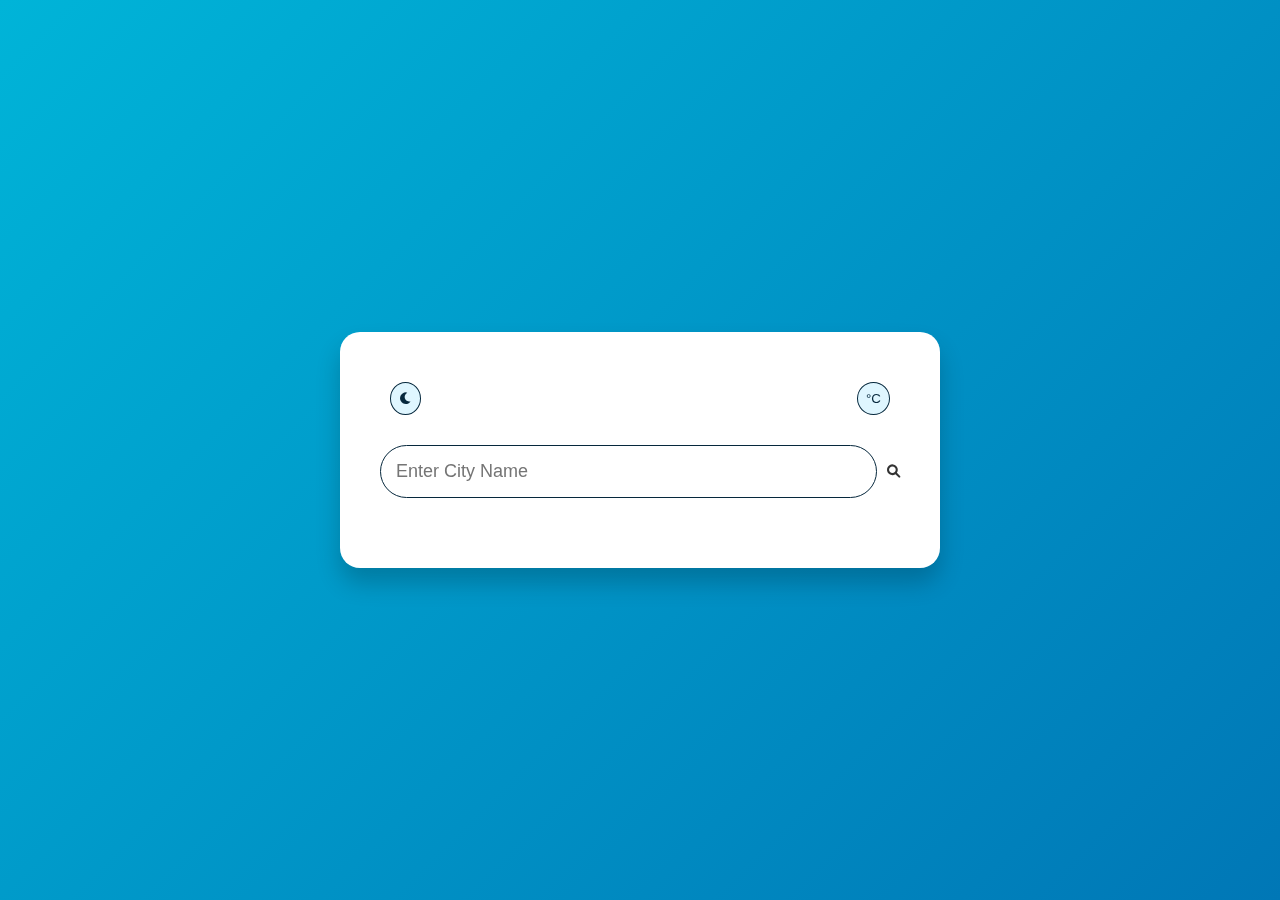
==== commit d33462f5: "Update index.html" ====
--- a/Weather App/index.html
+++ b/Weather App/index.html
@@ -3,7 +3,25 @@
 <head>
     <meta charset="UTF-8">
     <meta name="viewport" content="width=device-width, initial-scale=1.0">
-    <title>Weather Guide</title>
+    <title>Weather Now - Real-time Weather Info from all over the world</title>
+    <meta charset="UTF=8">
+    <meta name="description" content= "Get Instant access to Real-Time weather conditions and accurate forecasts at WeatherNow. Live weather data and forecasting tools available 24/7.">
+    <meta name="keywords" content="weather forecast, real-time weather, live weather data, current weather conditions, weather, weather now, weather radar">
+
+    <!-- Open Graph Tags-->
+    <meta property = "og:type" content="website">
+    <meta property="og:"title" content="WeatherNow - Live Weather & Forecast Information">
+    <meta property="og:description" content="Access real-time weather data and forecasts instantly">
+    <meta property="og:url" content="https://weathernow.info">
+
+    <!-- Twitter Card Tags -->
+    <meta name="twitter:card" content="summary">
+    <meta name="twitter:title" content="WeatherNow">
+    <meta name="twitter:description" content="Real-time weather data and forecasts at your fingertips">
+        
+    
+    
+    
     <link rel="stylesheet" href="https://cdnjs.cloudflare.com/ajax/libs/font-awesome/6.0.0-beta3/css/all.min.css">
     <link rel="stylesheet" href="style.css">
 </head>
@@ -67,5 +85,20 @@
     </div>
 
     <script src="weather.js"></script>
+    <script type="application/ld+json">
+        {
+        "content": "https://schema.org",
+        "@type": "WebApplication",
+        "name": "WeatherNow",
+        "url": "https://weathernow.info"
+        "description": "Real-time weather conditions and forecast application",
+        "applicationCategory": "Weather Service",
+        "operatingSystem": "Any",
+        "offers": {
+            "@type":"Offer",
+            "price": "0"
+         }   
+        }
+        
 </body>
-</html>+</html>
--- a/Weather App/style.css
+++ b/Weather App/style.css
@@ -11,7 +11,7 @@
     --secondary-color: #DFF6FF;
     --text-color: #333;
     --background-color: #fff;
-    --accent-color: #0077b6;
+    --accent-color: #0d1011;
     --hover-color: #023e8a;
 }
 
@@ -23,8 +23,37 @@
     --background-color: #1a1a1a;
     --accent-color: #00b4d8;
     --hover-color: #0077b6;
-}
-
+    --forecast-background: rgba(26, 26, 26, 0.8); /* New variable for forecast background */
+}
+
+/* Modifying the dark mode specific styles */
+[data-theme="dark"] .weather-icon,
+[data-theme="dark"] .temp,
+[data-theme="dark"] .city {
+    color: #ffffff !important;
+}
+
+[data-theme="dark"] .forecast,
+[data-theme="dark"] .forecast-day {
+    background: white;
+}
+
+[data-theme="dark"] .search button i,
+[data-theme="dark"] .search input::placeholder {
+    color: #ffffff;
+}
+
+[data-theme="dark"] .search-suggestions {
+    background: rgba(26, 26, 26, 0.95);
+}
+
+[data-theme="dark"] .suggestion-item {
+    color: #ffffff;
+}
+
+[data-theme="dark"] .suggestion-item:hover {
+    background: rgba(255, 255, 255, 0.1);
+}
 
 body {
     background: linear-gradient(135deg, #00b4d8, #0077b6);
@@ -57,14 +86,6 @@
     margin-bottom: 20px;
 }
 
-.search {
-    display: flex;
-    align-items: center;
-    gap: 10px;
-    margin-bottom: 30px;
-}
-
-
 .theme-toggle button {
     background: var(--secondary-color);
     border: 1px solid var(--primary-color);
@@ -82,13 +103,13 @@
 }
 
 .search button {
-    background: var(--accent-color);
-    color: white;
-    transition: background 0.3s ease, transform 0.2s ease;
+    background: transparent;
+    border: none;
+    color: var(--text-color);
+    transition: transform 0.2s ease;
 }
 
 .search button:hover {
-    background: var(--hover-color);
     transform: scale(1.1);
 }
 
@@ -115,6 +136,29 @@
     align-items: center;
     gap: 10px;
     margin-bottom: 30px;
+}
+
+
+.search-suggestions {
+    position: absolute;
+    top: 100%;
+    left: 0;
+    right: 0;
+    background: rgba(255, 255, 255, 0.9);
+    border-radius: 10px;
+    box-shadow: 0 4px 12px rgba(0, 0, 0, 0.1);
+    margin-top: 5px;
+    z-index: 1000;
+}
+
+.suggestion-item {
+    padding: 10px 15px;
+    cursor: pointer;
+    transition: background 0.2s ease;
+}
+
+.suggestion-item:hover {
+    background: rgba(0, 0, 0, 0.05);
 }
 
 .search input {
@@ -127,10 +171,14 @@
     border-radius: 30px;
     color: var(--text-color);
 }
+
 .weather {
     text-align: center;
 }
 
+.weather h2{
+    color: var(--text-color);
+}
 
 .col {
     display: flex;
@@ -161,18 +209,18 @@
     text-align: center;
     font-size: 80px;
     margin: 20px auto;
-    color: var(--accent-color);
+    color: var(--text-color);
 }
 
 .weather .temp {
-    color: var(--accent-color);
+    color: var(--text-color);
 }
 
 .temp {
     font-size: 48px;
     font-weight: 600;
     margin: 10px 0;
-    color: var(--accent-color);
+    color: var(--text-color);
     text-align: center;
 }
 
